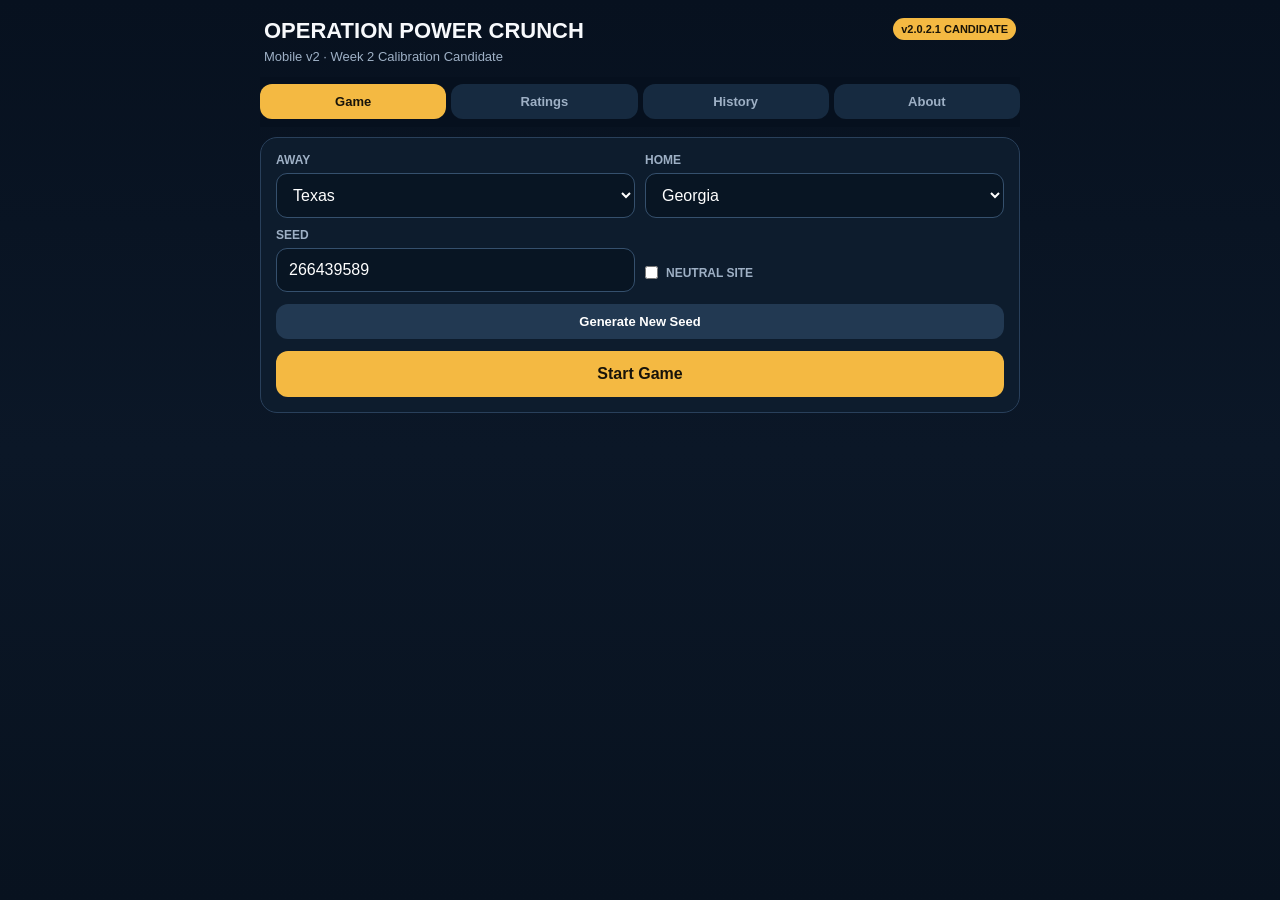
==== preview-v2.0.2.1/index.html @ 95029c72 "Add v2.0.2.1 calibration preview shell" ====
<!doctype html><html><head><meta charset="utf-8"><meta name="viewport" content="width=device-width,initial-scale=1,viewport-fit=cover"><meta name="apple-mobile-web-app-capable" content="yes"><meta name="apple-mobile-web-app-status-bar-style" content="black-translucent"><meta name="theme-color" content="#07111f"><title>POWER CRUNCH v2.0.2.1 Candidate</title><link rel="stylesheet" href="../preview-v2.0.2/style.css"></head><body><main><header><div><h1>OPERATION POWER CRUNCH</h1><p>Mobile v2 · Week 2 Calibration Candidate</p></div><span class="version">v2.0.2.1 CANDIDATE</span></header><nav><button data-tab="game" class="active">Game</button><button data-tab="ratings">Ratings</button><button data-tab="history">History</button><button data-tab="about">About</button></nav><section id="tab-game" class="tab active"><section class="card"><div class="grid"><label>Away<select id="away"></select></label><label>Home<select id="home"></select></label><label>Seed<input id="seed" inputmode="numeric"></label><label class="check"><input id="neutral" type="checkbox"> Neutral site</label></div><button id="randomSeed" class="secondary compact">Generate New Seed</button><button id="start">Start Game</button></section><section id="matchup" class="card hidden"></section><section id="game" class="card hidden"><div id="pregame"></div><div class="score"><div></div><b>Q1</b><b>Q2</b><b>Q3</b><b>Q4</b><b>F</b><strong id="an"></strong><span id="a1">-</span><span id="a2">-</span><span id="a3">-</span><span id="a4">-</span><strong id="af">0</strong><strong id="hn"></strong><span id="h1">-</span><span id="h2">-</span><span id="h3">-</span><span id="h4">-</span><strong id="hf">0</strong></div><div id="live"></div><button id="next">Play Quarter 1</button><button id="newGame" class="secondary">New Game</button><div id="log" class="ledger"></div></section></section><section id="tab-ratings" class="tab"><section class="card"><div class="seg"><button data-view="overall" class="active">Overall</button><button data-view="offense">Offense</button><button data-view="defense">Defense</button></div><label>Conference<select id="confFilter"></select></label><div id="ratingSummary"></div><div id="ratingsTable"></div></section></section><section id="tab-history" class="tab"><section class="card"><div class="history-actions"><input id="historySearch" placeholder="Search team or seed"><button id="exportHistory" class="secondary compact">Export JSON</button><button id="clearHistory" class="danger compact">Clear</button></div><div id="historyList"></div></section></section><section id="tab-about" class="tab"><section class="card"><h2>POWER CRUNCH Mobile v2.0.2.1 Candidate</h2><p><b>ACCEPTANCE BUILD — v2.0.2 remains archived and production-closeout is deferred until acceptance.</b></p><p>Week 2 overall strength remains post–Week 1 EloK70. Expected margin now uses an independent Power-difference calibration with 80.0 game points per 1.0 Power and 2.2 points of home-field advantage.</p><p>PSCORE remains scoring-shape only: its profile-pair shift moves both expected team scores equally and cannot change expected margin.</p><p>Quarter scoring uses a mean-preserving discrete football-score distribution. Displayed win probability is derived from the same discrete score distribution used by the simulator.</p><p><b>Engine:</b> PC-MOBILE-v2.0.2.1<br><b>Data:</b> 2026 Week 2 · EloK70 + PSCORE 0.4 + calibration candidate</p></section></section></main><script src="../preview-v2.0.2/teams.js"></script><script src="../preview-v2.0.2/conference.js"></script><script src="../preview-v2.0.2/week2_pscore_v202.js"></script><script src="../preview-v2.0.2/app.js"></script><script src="ratings_v2021.js"></script></body></html>
---- preview-v2.0.2/style.css ----
:root{--bg:#07111f;--panel:#0e1c2e;--text:#f7f9fc;--muted:#9eb0c5;--accent:#f4b942;--line:#29405b;--blue:#4a90e2;--danger:#8a2f3f}*{box-sizing:border-box}body{margin:0;background:linear-gradient(#07111f,#0b1727 50%,#08121f);color:var(--text);font:16px -apple-system,BlinkMacSystemFont,"Segoe UI",sans-serif;min-height:100vh;padding:env(safe-area-inset-top) 12px calc(env(safe-area-inset-bottom) + 16px)}main{max-width:760px;margin:auto}header{padding:18px 4px 8px;display:flex;align-items:flex-start;justify-content:space-between;gap:10px}h1{font-size:22px;margin:0}header p{color:var(--muted);font-size:13px;margin:5px 0}.version{font-size:11px;color:#1a1407;background:var(--accent);padding:5px 8px;border-radius:999px;font-weight:800;white-space:nowrap}nav{position:sticky;top:0;z-index:5;display:grid;grid-template-columns:repeat(4,1fr);gap:5px;background:rgba(7,17,31,.96);padding:7px 0 8px;backdrop-filter:blur(12px)}nav button,.seg button{margin:0;background:#162a40;color:var(--muted);padding:10px 6px;font-size:13px}nav button.active,.seg button.active{background:var(--accent);color:#17130a}.tab{display:none}.tab.active{display:block}.card{background:rgba(14,28,46,.97);border:1px solid var(--line);border-radius:17px;padding:15px;margin:10px 0}.grid,.matchup-grid{display:grid;grid-template-columns:1fr 1fr;gap:10px}label{display:block;color:var(--muted);font-size:12px;font-weight:700;text-transform:uppercase}select,input{width:100%;margin-top:6px;background:#081523;color:#fff;border:1px solid #35506d;border-radius:11px;padding:12px;font-size:16px}.check{display:flex;align-items:center;gap:8px;padding-top:25px}.check input{width:auto;margin:0}button{width:100%;border:0;border-radius:12px;padding:14px;margin-top:12px;font-size:16px;font-weight:800;background:var(--accent);color:#17130a}.secondary{background:#223952;color:#fff}.danger{background:var(--danger);color:#fff}.compact{padding:10px 12px;font-size:13px}.hidden{display:none}.score{display:grid;grid-template-columns:1fr repeat(5,42px);gap:4px;align-items:center;margin:14px 0}.score>*{padding:8px 3px;text-align:center;border-bottom:1px solid var(--line)}.score strong:nth-of-type(1),.score strong:nth-of-type(3){text-align:left}.metric,.team-card{background:#0a1726;border:1px solid #223b56;border-radius:12px;padding:12px;margin:8px 0}.metric b{display:block;font-size:20px}.metric span,.small,.muted{font-size:12px;color:var(--muted)}.bar{height:14px;background:#26384c;border-radius:8px;overflow:hidden;display:flex;margin-top:8px}.bar i:first-child{background:var(--blue)}.bar i:last-child{background:var(--accent)}.labels{display:flex;justify-content:space-between;font-size:12px;margin-top:4px}.team-card h3{margin:0 0 3px}.conf,.raw{font-size:12px;color:var(--muted)}.rating-line{display:grid;grid-template-columns:1fr 42px 1.5fr;align-items:center;border-top:1px solid #20364e;padding:9px 0}.rating-line b{font-size:20px;text-align:center}.rating-line em{font-style:normal;color:var(--muted);font-size:12px;text-align:right}details{margin-top:8px}summary{color:var(--accent);font-size:12px}.ledger{margin-top:10px}.drive{padding:10px 0;border-bottom:1px solid #20364e;font-size:13px}.drive strong{color:var(--accent)}.seg{display:grid;grid-template-columns:repeat(3,1fr);gap:5px;margin-bottom:12px}.summary{display:flex;justify-content:space-between;gap:8px;align-items:end;margin:14px 0 8px}.summary span{color:var(--muted);font-size:12px}.rank-table>div{display:grid;grid-template-columns:34px 1fr 95px;gap:8px;align-items:center;padding:10px 0;border-bottom:1px solid #20364e}.rank-table span,.rank-table em{display:flex;flex-direction:column}.rank-table em{text-align:right;font-style:normal;font-size:19px}.rank-table small{color:var(--muted);font-size:10px}.history-actions{display:grid;grid-template-columns:1fr auto auto;gap:7px;align-items:end}.history-actions input{margin:0}.history-actions button{width:auto;margin:0}.history-item{display:grid;grid-template-columns:1fr auto;gap:10px;align-items:center;padding:12px 0;border-bottom:1px solid #20364e}.history-item div{display:flex;flex-direction:column}.history-item span{font-size:11px;color:var(--muted)}.history-item button{width:auto;margin:0}h2{margin-top:0}@media(max-width:520px){.grid,.matchup-grid{grid-template-columns:1fr}.check{padding-top:2px}.score{grid-template-columns:1fr repeat(5,36px)}.history-actions{grid-template-columns:1fr 1fr}.history-actions input{grid-column:1/-1}.history-actions button{width:100%}.rating-line{grid-template-columns:1fr 42px 1.3fr}}
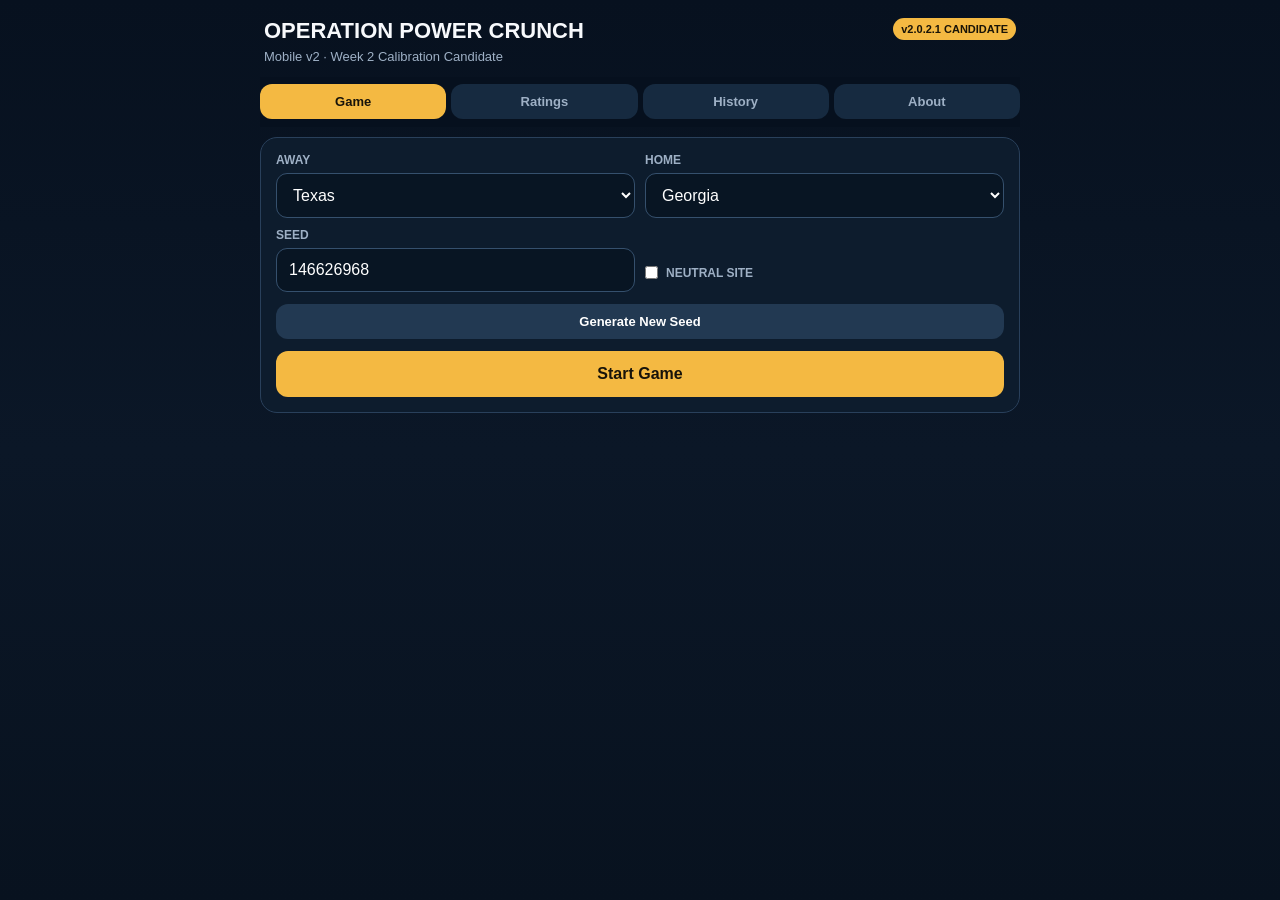
==== commit 78d00229: "Publish v2.0.2.1 calibration preview shell" ====
--- a/preview-v2.0.2.1/index.html
+++ b/preview-v2.0.2.1/index.html
@@ -1 +1 @@
-<!doctype html><html><head><meta charset="utf-8"><meta name="viewport" content="width=device-width,initial-scale=1,viewport-fit=cover"><meta name="apple-mobile-web-app-capable" content="yes"><meta name="apple-mobile-web-app-status-bar-style" content="black-translucent"><meta name="theme-color" content="#07111f"><title>POWER CRUNCH v2.0.2.1 Candidate</title><link rel="stylesheet" href="../preview-v2.0.2/style.css"></head><body><main><header><div><h1>OPERATION POWER CRUNCH</h1><p>Mobile v2 · Week 2 Calibration Candidate</p></div><span class="version">v2.0.2.1 CANDIDATE</span></header><nav><button data-tab="game" class="active">Game</button><button data-tab="ratings">Ratings</button><button data-tab="history">History</button><button data-tab="about">About</button></nav><section id="tab-game" class="tab active"><section class="card"><div class="grid"><label>Away<select id="away"></select></label><label>Home<select id="home"></select></label><label>Seed<input id="seed" inputmode="numeric"></label><label class="check"><input id="neutral" type="checkbox"> Neutral site</label></div><button id="randomSeed" class="secondary compact">Generate New Seed</button><button id="start">Start Game</button></section><section id="matchup" class="card hidden"></section><section id="game" class="card hidden"><div id="pregame"></div><div class="score"><div></div><b>Q1</b><b>Q2</b><b>Q3</b><b>Q4</b><b>F</b><strong id="an"></strong><span id="a1">-</span><span id="a2">-</span><span id="a3">-</span><span id="a4">-</span><strong id="af">0</strong><strong id="hn"></strong><span id="h1">-</span><span id="h2">-</span><span id="h3">-</span><span id="h4">-</span><strong id="hf">0</strong></div><div id="live"></div><button id="next">Play Quarter 1</button><button id="newGame" class="secondary">New Game</button><div id="log" class="ledger"></div></section></section><section id="tab-ratings" class="tab"><section class="card"><div class="seg"><button data-view="overall" class="active">Overall</button><button data-view="offense">Offense</button><button data-view="defense">Defense</button></div><label>Conference<select id="confFilter"></select></label><div id="ratingSummary"></div><div id="ratingsTable"></div></section></section><section id="tab-history" class="tab"><section class="card"><div class="history-actions"><input id="historySearch" placeholder="Search team or seed"><button id="exportHistory" class="secondary compact">Export JSON</button><button id="clearHistory" class="danger compact">Clear</button></div><div id="historyList"></div></section></section><section id="tab-about" class="tab"><section class="card"><h2>POWER CRUNCH Mobile v2.0.2.1 Candidate</h2><p><b>ACCEPTANCE BUILD — v2.0.2 remains archived and production-closeout is deferred until acceptance.</b></p><p>Week 2 overall strength remains post–Week 1 EloK70. Expected margin now uses an independent Power-difference calibration with 80.0 game points per 1.0 Power and 2.2 points of home-field advantage.</p><p>PSCORE remains scoring-shape only: its profile-pair shift moves both expected team scores equally and cannot change expected margin.</p><p>Quarter scoring uses a mean-preserving discrete football-score distribution. Displayed win probability is derived from the same discrete score distribution used by the simulator.</p><p><b>Engine:</b> PC-MOBILE-v2.0.2.1<br><b>Data:</b> 2026 Week 2 · EloK70 + PSCORE 0.4 + calibration candidate</p></section></section></main><script src="../preview-v2.0.2/teams.js"></script><script src="../preview-v2.0.2/conference.js"></script><script src="../preview-v2.0.2/week2_pscore_v202.js"></script><script src="../preview-v2.0.2/app.js"></script><script src="ratings_v2021.js"></script></body></html>+<!doctype html><html><head><meta charset="utf-8"><meta name="viewport" content="width=device-width,initial-scale=1,viewport-fit=cover"><meta name="apple-mobile-web-app-capable" content="yes"><meta name="apple-mobile-web-app-status-bar-style" content="black-translucent"><meta name="theme-color" content="#07111f"><title>POWER CRUNCH v2.0.2.1 Candidate</title><link rel="stylesheet" href="../preview-v2.0.2/style.css"></head><body><main><header><div><h1>OPERATION POWER CRUNCH</h1><p>Mobile v2 · Week 2 Calibration Candidate</p></div><span class="version">v2.0.2.1 CANDIDATE</span></header><nav><button data-tab="game" class="active">Game</button><button data-tab="ratings">Ratings</button><button data-tab="history">History</button><button data-tab="about">About</button></nav><section id="tab-game" class="tab active"><section class="card"><div class="grid"><label>Away<select id="away"></select></label><label>Home<select id="home"></select></label><label>Seed<input id="seed" inputmode="numeric"></label><label class="check"><input id="neutral" type="checkbox"> Neutral site</label></div><button id="randomSeed" class="secondary compact">Generate New Seed</button><button id="start">Start Game</button></section><section id="matchup" class="card hidden"></section><section id="game" class="card hidden"><div id="pregame"></div><div class="score"><div></div><b>Q1</b><b>Q2</b><b>Q3</b><b>Q4</b><b>F</b><strong id="an"></strong><span id="a1">-</span><span id="a2">-</span><span id="a3">-</span><span id="a4">-</span><strong id="af">0</strong><strong id="hn"></strong><span id="h1">-</span><span id="h2">-</span><span id="h3">-</span><span id="h4">-</span><strong id="hf">0</strong></div><div id="live"></div><button id="next">Play Quarter 1</button><button id="newGame" class="secondary">New Game</button><div id="log" class="ledger"></div></section></section><section id="tab-ratings" class="tab"><section class="card"><div class="seg"><button data-view="overall" class="active">Overall</button><button data-view="offense">Offense</button><button data-view="defense">Defense</button></div><label>Conference<select id="confFilter"></select></label><div id="ratingSummary"></div><div id="ratingsTable"></div></section></section><section id="tab-history" class="tab"><section class="card"><div class="history-actions"><input id="historySearch" placeholder="Search team or seed"><button id="exportHistory" class="secondary compact">Export JSON</button><button id="clearHistory" class="danger compact">Clear</button></div><div id="historyList"></div></section></section><section id="tab-about" class="tab"><section class="card"><h2>POWER CRUNCH Mobile v2.0.2.1 Candidate</h2><p><b>ACCEPTANCE BUILD — v2.0.2 remains archived and production closeout is deferred until acceptance.</b></p><p>Week 2 overall strength remains post–Week 1 EloK70. Expected margin now uses an independent Power-difference calibration with 80.0 game points per 1.0 Power and 2.2 points of home-field advantage.</p><p>PSCORE remains scoring-shape only: its profile-pair shift moves both expected team scores equally and cannot change expected margin.</p><p>Quarter scoring uses a mean-preserving discrete football-score distribution. Displayed win probability is derived from the same discrete score distribution used by the simulator.</p><p><b>Engine:</b> PC-MOBILE-v2.0.2.1<br><b>Data:</b> 2026 Week 2 · EloK70 + PSCORE 0.4 + calibration candidate</p></section></section></main><script src="../preview-v2.0.2/teams.js"></script><script src="../preview-v2.0.2/conference.js"></script><script src="../preview-v2.0.2/week2_pscore_v202.js"></script><script src="../preview-v2.0.2/app.js"></script><script src="ratings_v2021.js"></script></body></html>
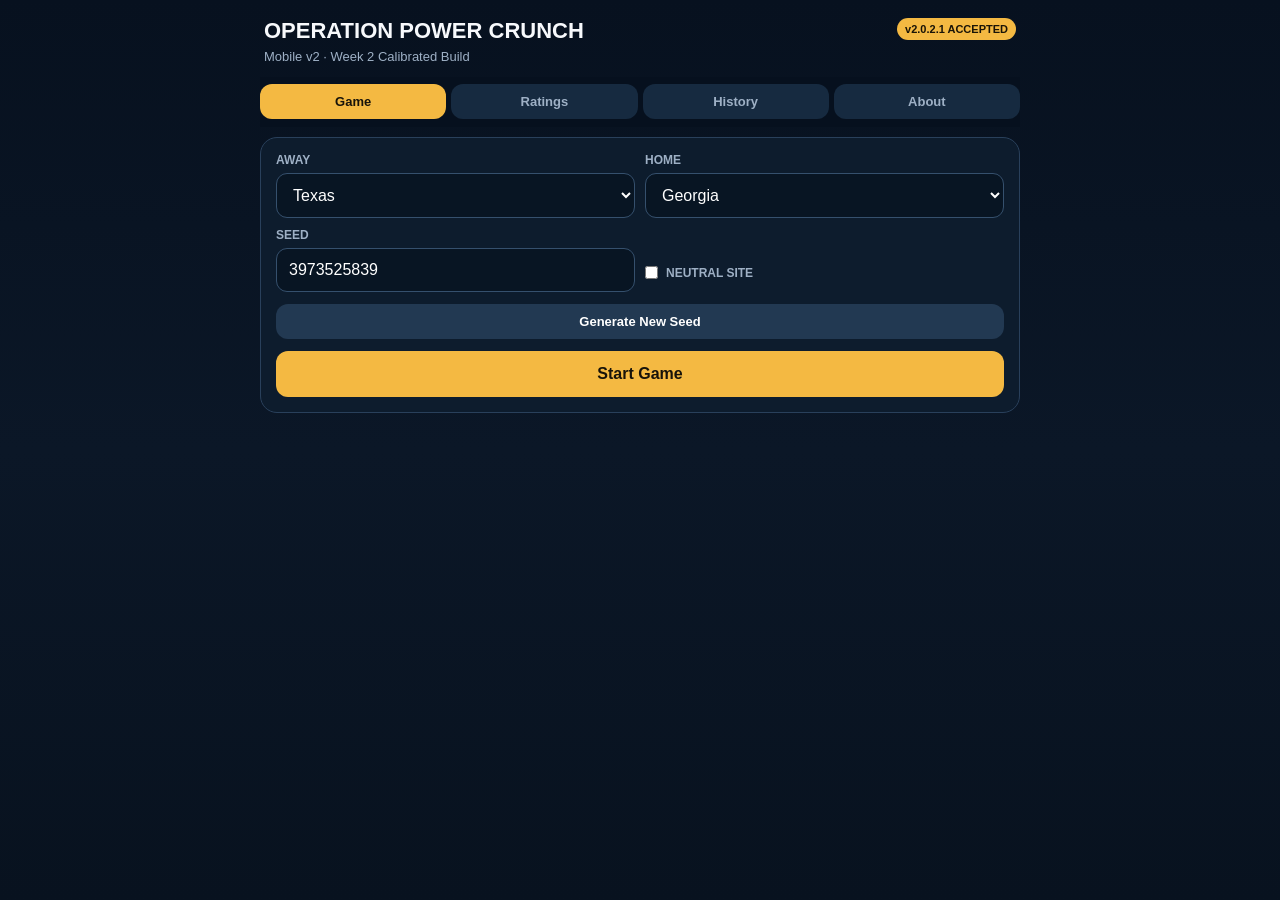
==== commit 82dd6955: "Accept POWER CRUNCH v2.0.2.1 build" ====
--- a/preview-v2.0.2.1/index.html
+++ b/preview-v2.0.2.1/index.html
@@ -1 +1 @@
-<!doctype html><html><head><meta charset="utf-8"><meta name="viewport" content="width=device-width,initial-scale=1,viewport-fit=cover"><meta name="apple-mobile-web-app-capable" content="yes"><meta name="apple-mobile-web-app-status-bar-style" content="black-translucent"><meta name="theme-color" content="#07111f"><title>POWER CRUNCH v2.0.2.1 Candidate</title><link rel="stylesheet" href="../preview-v2.0.2/style.css"></head><body><main><header><div><h1>OPERATION POWER CRUNCH</h1><p>Mobile v2 · Week 2 Calibration Candidate</p></div><span class="version">v2.0.2.1 CANDIDATE</span></header><nav><button data-tab="game" class="active">Game</button><button data-tab="ratings">Ratings</button><button data-tab="history">History</button><button data-tab="about">About</button></nav><section id="tab-game" class="tab active"><section class="card"><div class="grid"><label>Away<select id="away"></select></label><label>Home<select id="home"></select></label><label>Seed<input id="seed" inputmode="numeric"></label><label class="check"><input id="neutral" type="checkbox"> Neutral site</label></div><button id="randomSeed" class="secondary compact">Generate New Seed</button><button id="start">Start Game</button></section><section id="matchup" class="card hidden"></section><section id="game" class="card hidden"><div id="pregame"></div><div class="score"><div></div><b>Q1</b><b>Q2</b><b>Q3</b><b>Q4</b><b>F</b><strong id="an"></strong><span id="a1">-</span><span id="a2">-</span><span id="a3">-</span><span id="a4">-</span><strong id="af">0</strong><strong id="hn"></strong><span id="h1">-</span><span id="h2">-</span><span id="h3">-</span><span id="h4">-</span><strong id="hf">0</strong></div><div id="live"></div><button id="next">Play Quarter 1</button><button id="newGame" class="secondary">New Game</button><div id="log" class="ledger"></div></section></section><section id="tab-ratings" class="tab"><section class="card"><div class="seg"><button data-view="overall" class="active">Overall</button><button data-view="offense">Offense</button><button data-view="defense">Defense</button></div><label>Conference<select id="confFilter"></select></label><div id="ratingSummary"></div><div id="ratingsTable"></div></section></section><section id="tab-history" class="tab"><section class="card"><div class="history-actions"><input id="historySearch" placeholder="Search team or seed"><button id="exportHistory" class="secondary compact">Export JSON</button><button id="clearHistory" class="danger compact">Clear</button></div><div id="historyList"></div></section></section><section id="tab-about" class="tab"><section class="card"><h2>POWER CRUNCH Mobile v2.0.2.1 Candidate</h2><p><b>ACCEPTANCE BUILD — v2.0.2 remains archived and production closeout is deferred until acceptance.</b></p><p>Week 2 overall strength remains post–Week 1 EloK70. Expected margin now uses an independent Power-difference calibration with 80.0 game points per 1.0 Power and 2.2 points of home-field advantage.</p><p>PSCORE remains scoring-shape only: its profile-pair shift moves both expected team scores equally and cannot change expected margin.</p><p>Quarter scoring uses a mean-preserving discrete football-score distribution. Displayed win probability is derived from the same discrete score distribution used by the simulator.</p><p><b>Engine:</b> PC-MOBILE-v2.0.2.1<br><b>Data:</b> 2026 Week 2 · EloK70 + PSCORE 0.4 + calibration candidate</p></section></section></main><script src="../preview-v2.0.2/teams.js"></script><script src="../preview-v2.0.2/conference.js"></script><script src="../preview-v2.0.2/week2_pscore_v202.js"></script><script src="../preview-v2.0.2/app.js"></script><script src="ratings_v2021.js"></script></body></html>+<!doctype html><html><head><meta charset="utf-8"><meta name="viewport" content="width=device-width,initial-scale=1,viewport-fit=cover"><meta name="apple-mobile-web-app-capable" content="yes"><meta name="apple-mobile-web-app-status-bar-style" content="black-translucent"><meta name="theme-color" content="#07111f"><title>POWER CRUNCH v2.0.2.1</title><link rel="stylesheet" href="../preview-v2.0.2/style.css"></head><body><main><header><div><h1>OPERATION POWER CRUNCH</h1><p>Mobile v2 · Week 2 Calibrated Build</p></div><span class="version">v2.0.2.1 ACCEPTED</span></header><nav><button data-tab="game" class="active">Game</button><button data-tab="ratings">Ratings</button><button data-tab="history">History</button><button data-tab="about">About</button></nav><section id="tab-game" class="tab active"><section class="card"><div class="grid"><label>Away<select id="away"></select></label><label>Home<select id="home"></select></label><label>Seed<input id="seed" inputmode="numeric"></label><label class="check"><input id="neutral" type="checkbox"> Neutral site</label></div><button id="randomSeed" class="secondary compact">Generate New Seed</button><button id="start">Start Game</button></section><section id="matchup" class="card hidden"></section><section id="game" class="card hidden"><div id="pregame"></div><div class="score"><div></div><b>Q1</b><b>Q2</b><b>Q3</b><b>Q4</b><b>F</b><strong id="an"></strong><span id="a1">-</span><span id="a2">-</span><span id="a3">-</span><span id="a4">-</span><strong id="af">0</strong><strong id="hn"></strong><span id="h1">-</span><span id="h2">-</span><span id="h3">-</span><span id="h4">-</span><strong id="hf">0</strong></div><div id="live"></div><button id="next">Play Quarter 1</button><button id="newGame" class="secondary">New Game</button><div id="log" class="ledger"></div></section></section><section id="tab-ratings" class="tab"><section class="card"><div class="seg"><button data-view="overall" class="active">Overall</button><button data-view="offense">Offense</button><button data-view="defense">Defense</button></div><label>Conference<select id="confFilter"></select></label><div id="ratingSummary"></div><div id="ratingsTable"></div></section></section><section id="tab-history" class="tab"><section class="card"><div class="history-actions"><input id="historySearch" placeholder="Search team or seed"><button id="exportHistory" class="secondary compact">Export JSON</button><button id="clearHistory" class="danger compact">Clear</button></div><div id="historyList"></div></section></section><section id="tab-about" class="tab"><section class="card"><h2>POWER CRUNCH Mobile v2.0.2.1</h2><p><b>ACCEPTED BUILD — v2.0.2 is closed and superseded.</b></p><p>Week 2 overall strength remains post–Week 1 EloK70. Expected margin uses an independent Power-difference calibration with 80.0 game points per 1.0 Power and 2.2 points of home-field advantage.</p><p>PSCORE remains scoring-shape only: its profile-pair shift moves both expected team scores equally and cannot change expected margin.</p><p>Quarter scoring uses a mean-preserving discrete football-score distribution. Displayed win probability is derived from the same discrete score distribution used by the simulator.</p><p><b>Engine:</b> PC-MOBILE-v2.0.2.1<br><b>Data:</b> 2026 Week 2 · EloK70 + PSCORE 0.4 + calibrated margin runtime</p></section></section></main><script src="../preview-v2.0.2/teams.js"></script><script src="../preview-v2.0.2/conference.js"></script><script src="../preview-v2.0.2/week2_pscore_v202.js"></script><script src="../preview-v2.0.2/app.js"></script><script src="ratings_v2021.js"></script></body></html>
